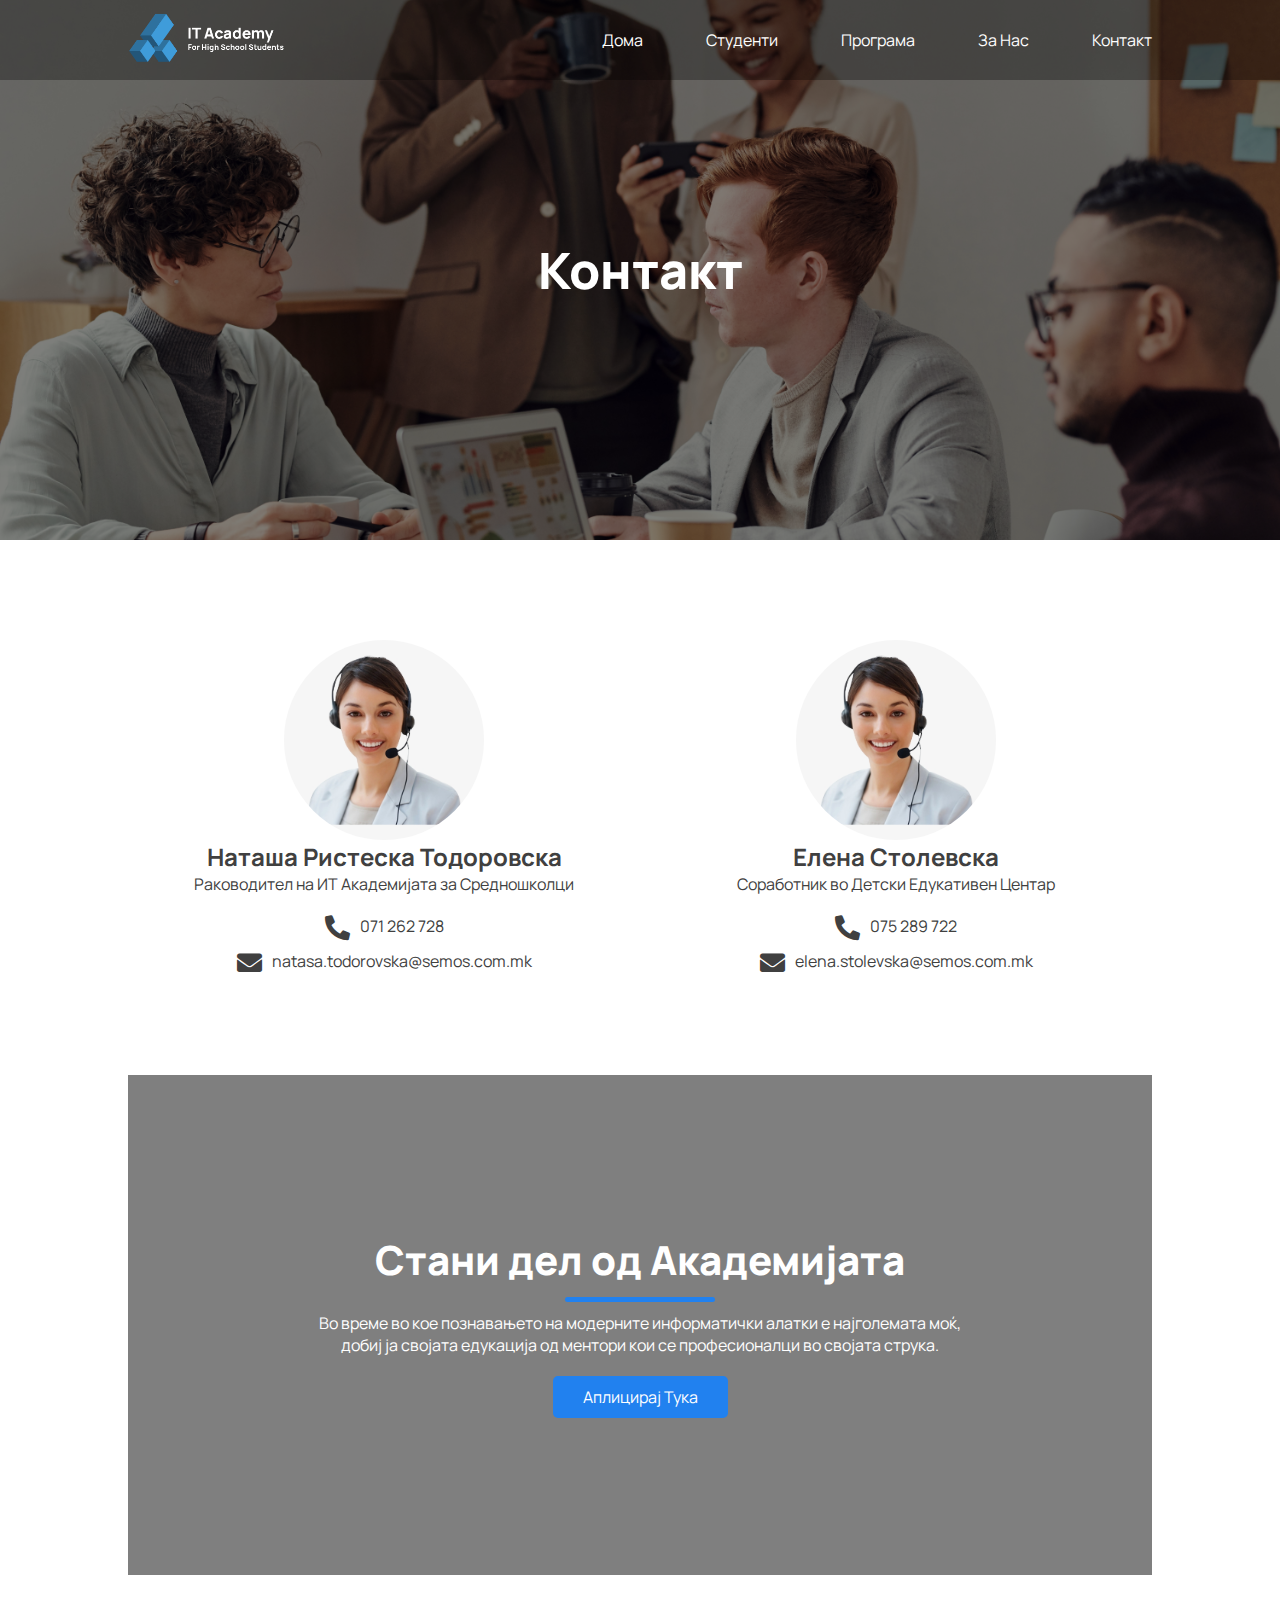
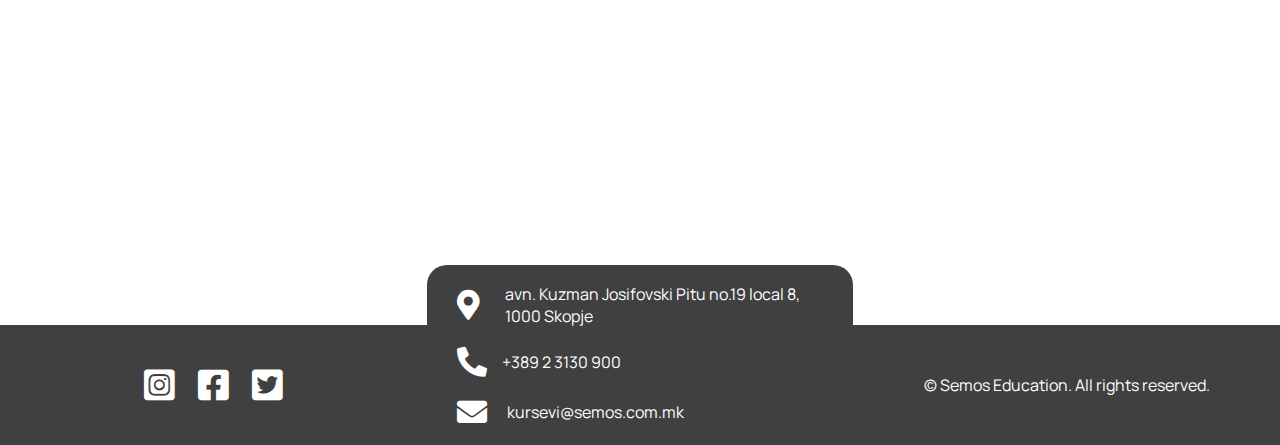
==== html/kontakt.html @ afd41f83 "first commit" ====
<!DOCTYPE html>
<html lang="en">
	<head>
		<title>ИТ Академија за средношколци | Контакт</title>
		<meta charset="UTF-8" />
		<meta name="viewport" content="width=device-width, initial-scale=1.0" />
		<link href="https://fonts.googleapis.com/css2?family=Manrope:wght@200;300;400;500;600;700;800&display=swap" rel="stylesheet">
		<link rel="icon" type="image/png" href="../images/logo/logo_blue.png">
		<link rel="stylesheet" href="../css/kontakt.css" />
		<link
			rel="stylesheet"
			href="../fontawesome-free-5.13.1-web/fontawesome-free-5.13.1-web/css/all.css"
		/>
		<link
			rel="stylesheet"
			href="../path/to/font-awesome/css/font-awesome.min.css"
		/>
	</head>
	<body>
		<header>
			<div class="header_opacity">
				<div class="container">
					<a href="../index.html"
						><img src="../images/logo/logo_1_blue.png" alt="IT Academy for high school students"
					/></a>
					<nav>
						<ul>
							<li><a href="../index.html">Дома</a></li>
							<li><a href="studenti.html">Студенти</a></li>
							<li><a href="programa.html">Програма</a></li>
							<li><a href="za_nas.html">За Нас</a></li>
							<li><a href="kontakt.html">Контакт</a></li>
						</ul>
					</nav>
				</div>
			</div>
		</header>

		<section class="showcase">
			<div class="opacity"></div>
			<div class="container">
				<h1>Контакт</h1>
			</div>
		</section>

		<section class="kontakti">
			<div class="container">
				<div class="flex-grid">
					<div class="wrapper">
						<div class="img"></div>
						<h2>Наташа Ристеска Тодоровска</h2>
						<p>Раководител на ИТ Академијата за Средношколци</p>
						<div class="info">
							<div class="tel">
								<i class="fas fa-phone-alt"></i>
								<p>
									071 262 728 
								</p>
							</div>
							<div class="email">
								<i class="fas fa-envelope"></i>
								<p>
									natasa.todorovska@semos.com.mk
								</p>
							</div>
						</div>
					</div>
					<div class="wrapper">
						<div class="img"></div>
						<h2>Елена Столевска</h2>
						<p>Соработник во Детски Едукативен Центар</p>
						<div class="info">
							<div class="tel">
								<i class="fas fa-phone-alt"></i>
								<p>
									075 289 722 
								</p>
							</div>
							<div class="email">
								<i class="fas fa-envelope"></i>
								<p>
									elena.stolevska@semos.com.mk
								</p>
							</div>
						</div>
					</div>
				</div>
			</div>
		</section>

		<section class="stani_del">
			<div class="container">
				<div class="stani_del_content">
					<div class="generation_opacity"></div>
					<div class="text">
						<h2>Стани дел од Академијата</h2>
						<div class="blue_line"></div>
						<p>
							Во време во кое познавањето на модерните информатички алатки е најголемата моќ, добиј ја својата едукација од ментори кои се професионалци во својата струка.
						</p>
						<a
							href="https://semosedu.com.mk/Content.aspx?IdMenu=1067&IdLanguage=1&IdRoot=2&IdTip=1&IdKurs=2065&IdC=1"
							target="_blank"
							>Аплицирај Тука</a
						>
					</div>
				</div>
			</div>
		</section>

		<footer>
			<div class="map">
				<div style="width: 100%;">
					<iframe
						src="https://www.google.com/maps/embed?pb=!1m18!1m12!1m3!1d2965.548845191061!2d21.44952491494779!3d41.98849526647828!2m3!1f0!2f0!3f0!3m2!1i1024!2i768!4f13.1!3m3!1m2!1s0x135415bfdd371667%3A0xccd976215f845b88!2sSemos%20Computer%20Education%20Center!5e0!3m2!1sen!2smk!4v1591045577244!5m2!1sen!2smk"
						width="100%"
						height="250"
						frameborder="0"
						style="border: 0;"
						allowfullscreen=""
						aria-hidden="false"
						tabindex="0"
					></iframe>
				</div>
				<br />
			</div>
			<div class="left">
				<div class="social">
					<a href="https://www.instagram.com/semos_education/" target="_blank"
						><i class="fab fa-instagram-square"></i
					></a>
					<a href="https://www.facebook.com/semos.edu" target="_blank"
						><i class="fab fa-facebook-square"></i
					></a>
					<a href="https://twitter.com/semosedu?lang=en" target="_blank"
						><i class="fab fa-twitter-square"></i
					></a>
				</div>
			</div>
			<div class="center">
				<div class="contact">
					<div class="location">
						<i class="fas fa-map-marker-alt"></i>
						<p>
							avn. Kuzman Josifovski Pitu no.19 local 8, 1000 Skopje
						</p>
					</div>
					<div class="phone">
						<i class="fas fa-phone-alt"></i>
						<p>
							+389 2 3130 900
						</p>
					</div>
					<div class="email">
						<i class="fas fa-envelope"></i>
						<p>
							kursevi@semos.com.mk
						</p>
					</div>
				</div>
			</div>
			<div class="right">
				© Semos Education. All rights reserved.
			</div>
		</footer>
	</body>
</html>
---- css/kontakt.css ----
@import "footer.css";
@import "stani_del.css";

* {
	padding: 0;
	margin: 0;
}

body {
	font-family: Manrope, Helvetica, sans-serif;
}

header {
	position: absolute;
	height: 80px;
	width: 100%;
	top: 0;
	left: 0;
	z-index: 1;
}

header .header_opacity {
	background-color: rgba(0, 0, 0, 0.3);
	height: 100%;
	display: flex;
	align-items: center;
}

header .container {
	width: 80%;
	margin: 0 auto;
	display: flex;
	justify-content: space-between;
	align-items: center;
}

header img {
	height: 50px;
}

header ul {
	list-style: none;
}

header ul li {
	display: inline-block;
	padding: 0 30px 0 30px;
}

header ul li:nth-child(5) {
	padding-right: 0;
}

header ul li:nth-child(1) {
	padding-left: 0;
}

header ul li a {
	color: #ffffff;
	text-decoration: none;
	font-size: 16px;
}

.container {
	width: 80%;
	margin: 0 auto;
	z-index: 1;
}

.showcase {
	background: url("../images/photo-of-people-talking-to-each-other-3182739.jpg");
	background-size: cover;
	background-position: center center;
	background-attachment: scroll;
	height: 60vh;
	display: flex;
	align-items: center;
}

.showcase .opacity {
	background-color: rgba(0, 0, 0, 0.5);
	height: 60vh;
	width: 100%;
	position: absolute;
	top: 0;
	left: 0;
	z-index: 0;
}

.showcase h1 {
	text-align: center;
	color: #ffffff;
	font-size: 50px;
	font-weight: 800;
	line-height: 80px;
}

.blue_line {
	width: 150px;
	height: 5px;
	border-radius: 5px;
	background-color: #2181ef;
}

.kontakti {
	margin-top: 100px;
	color: #404040;
}

.kontakti .flex-grid {
	display: flex;
	justify-content: space-around;
	flex-direction: row;
}

.kontakti .wrapper {
	width: 450px;
	/* margin: 0 auto; */
	text-align: center;
}

.kontakti .img {
	width: 200px;
	height: 200px;
	border-radius: 50%;
	margin: 0 auto;
	background: url("../images/rakovoditel.png");
	background-position: center center;
	background-size: cover;
}

.rakovoditel h2 {
	font-size: 30px;
	font-weight: 900;
	margin-top: 20px;
}

.kontakti p {
	font-size: 16px;
}

.kontakti .info {
	margin-top: 20px;
}

.kontakti .info div {
	display: flex;
	align-content: center;
	justify-content: center;
	margin-top: 10px;
}

.kontakti .info p {
	display: inline-block;
	margin-left: 10px;
}

.kontakti .info i {
	font-size: 25px;
}
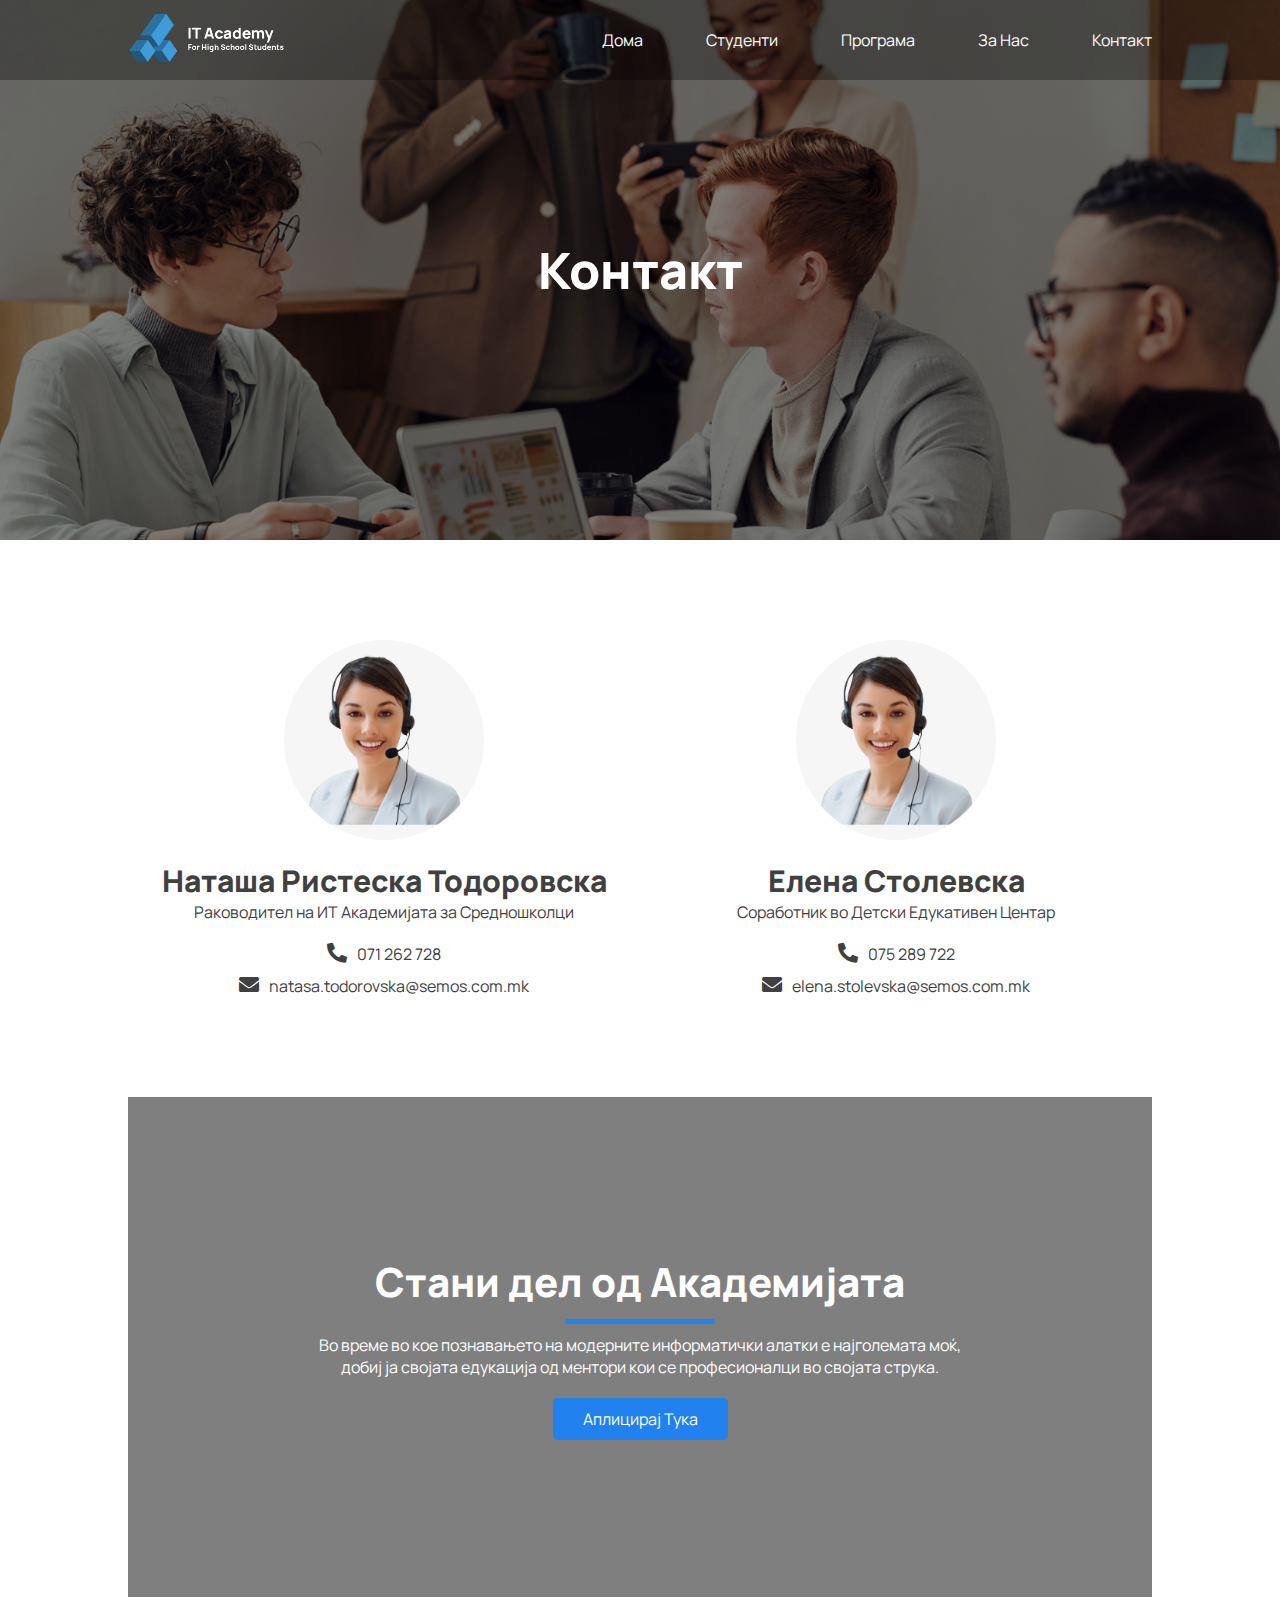
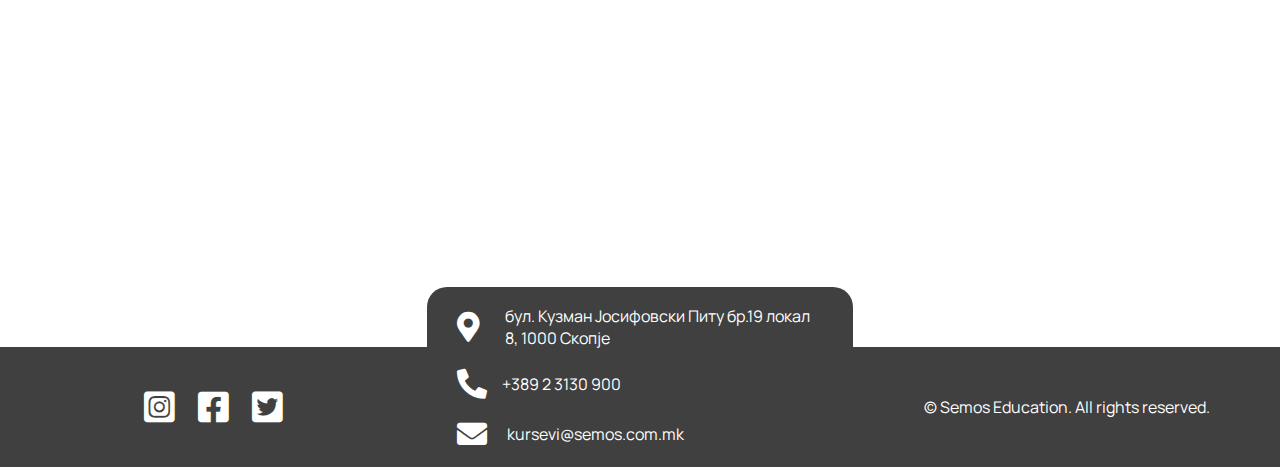
==== commit 95e0e646: "second commit" ====
--- a/html/kontakt.html
+++ b/html/kontakt.html
@@ -4,7 +4,8 @@
 		<title>ИТ Академија за средношколци | Контакт</title>
 		<meta charset="UTF-8" />
 		<meta name="viewport" content="width=device-width, initial-scale=1.0" />
-		<link href="https://fonts.googleapis.com/css2?family=Manrope:wght@200;300;400;500;600;700;800&display=swap" rel="stylesheet">
+		<link href="https://fonts.googleapis.com/css2?family=Manrope:wght@400;800&display=swap" rel="stylesheet">
+		<link href="https://fonts.googleapis.com/css2?family=Roboto:wght@400;700;900&display=swap" rel="stylesheet">
 		<link rel="icon" type="image/png" href="../images/logo/logo_blue.png">
 		<link rel="stylesheet" href="../css/kontakt.css" />
 		<link
@@ -141,21 +142,15 @@
 				<div class="contact">
 					<div class="location">
 						<i class="fas fa-map-marker-alt"></i>
-						<p>
-							avn. Kuzman Josifovski Pitu no.19 local 8, 1000 Skopje
-						</p>
+						<p>бул. Кузман Јосифовски Питу бр.19 локал 8, 1000 Скопје</p>
 					</div>
 					<div class="phone">
 						<i class="fas fa-phone-alt"></i>
-						<p>
-							+389 2 3130 900
-						</p>
+						<p>+389 2 3130 900</p>
 					</div>
 					<div class="email">
 						<i class="fas fa-envelope"></i>
-						<p>
-							kursevi@semos.com.mk
-						</p>
+						<p>kursevi@semos.com.mk</p>
 					</div>
 				</div>
 			</div>
--- a/css/kontakt.css
+++ b/css/kontakt.css
@@ -7,7 +7,7 @@
 }
 
 body {
-	font-family: Manrope, Helvetica, sans-serif;
+	font-family: "Manrope", "Roboto", sans-serif;
 }
 
 header {
@@ -129,9 +129,9 @@
 	background-size: cover;
 }
 
-.rakovoditel h2 {
+.kontakti h2 {
 	font-size: 30px;
-	font-weight: 900;
+	font-weight: 800;
 	margin-top: 20px;
 }
 
@@ -156,5 +156,5 @@
 }
 
 .kontakti .info i {
-	font-size: 25px;
+	font-size: 20px;
 }
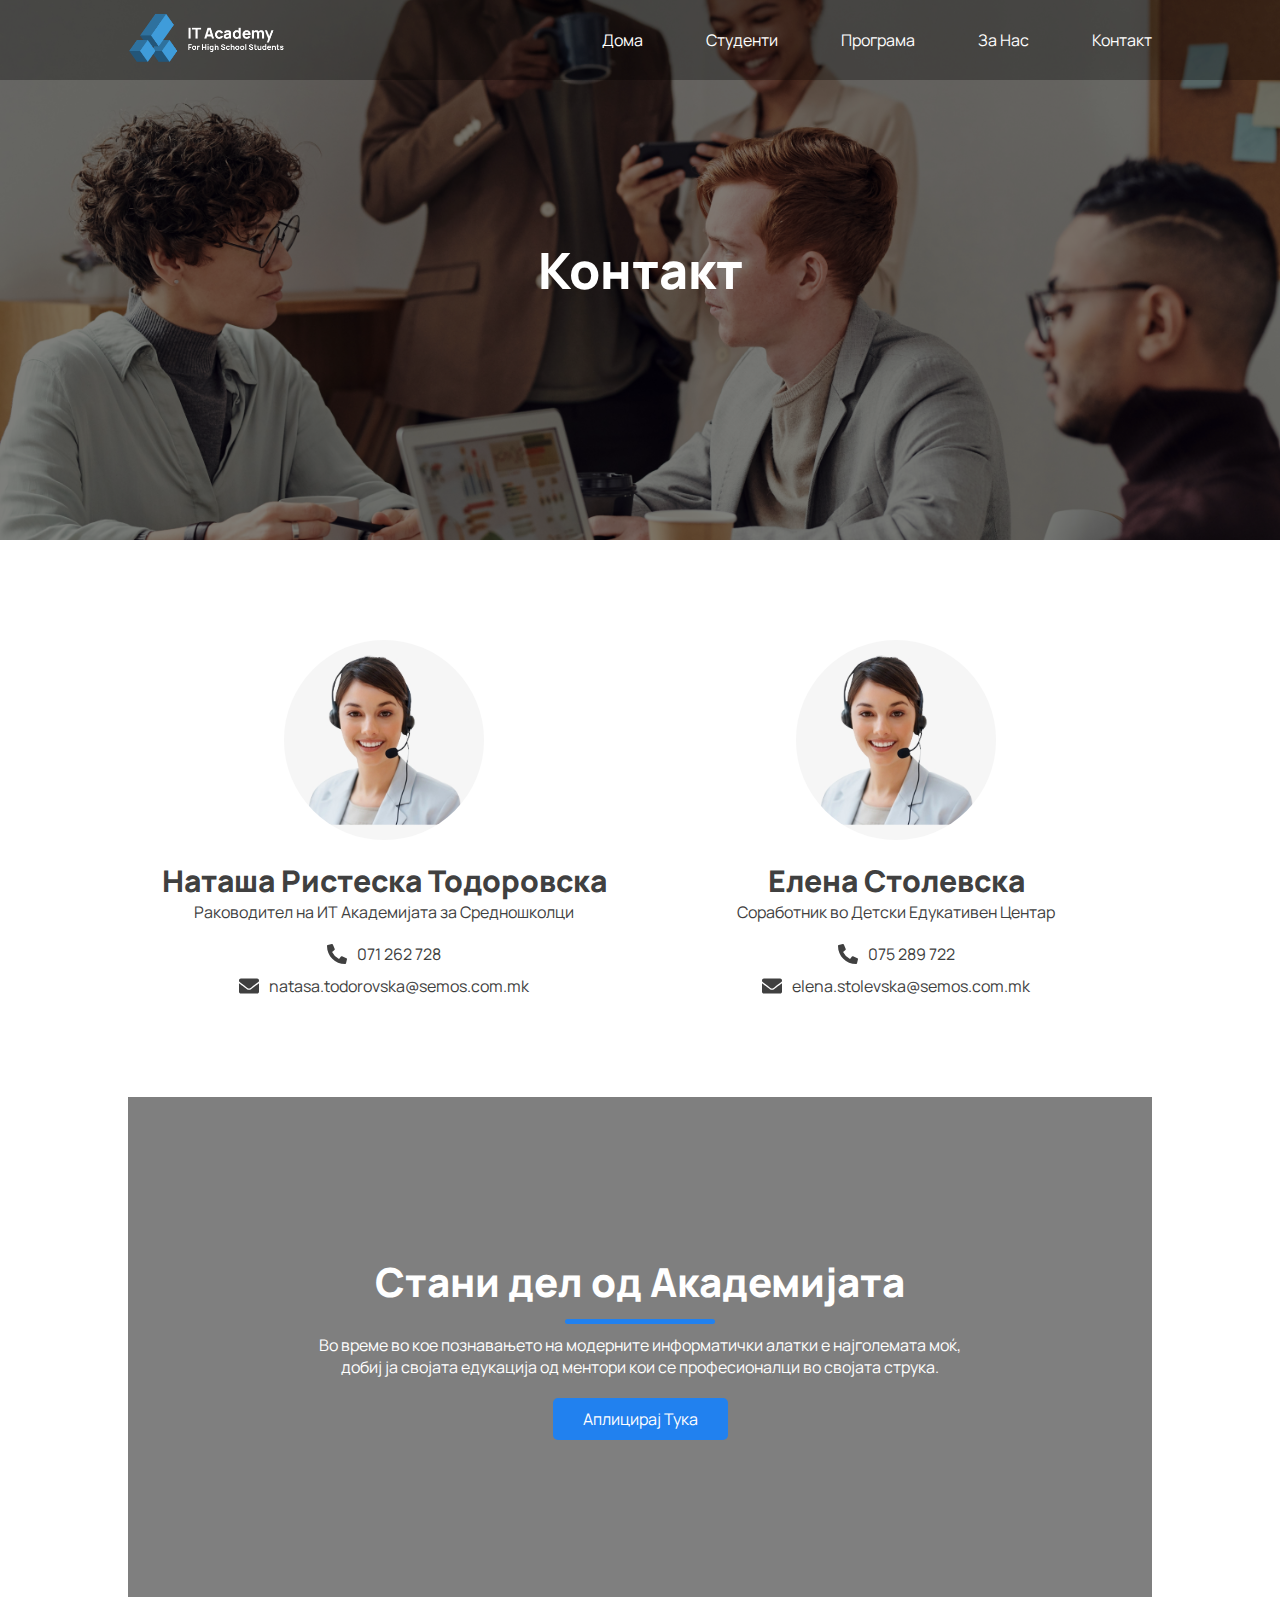
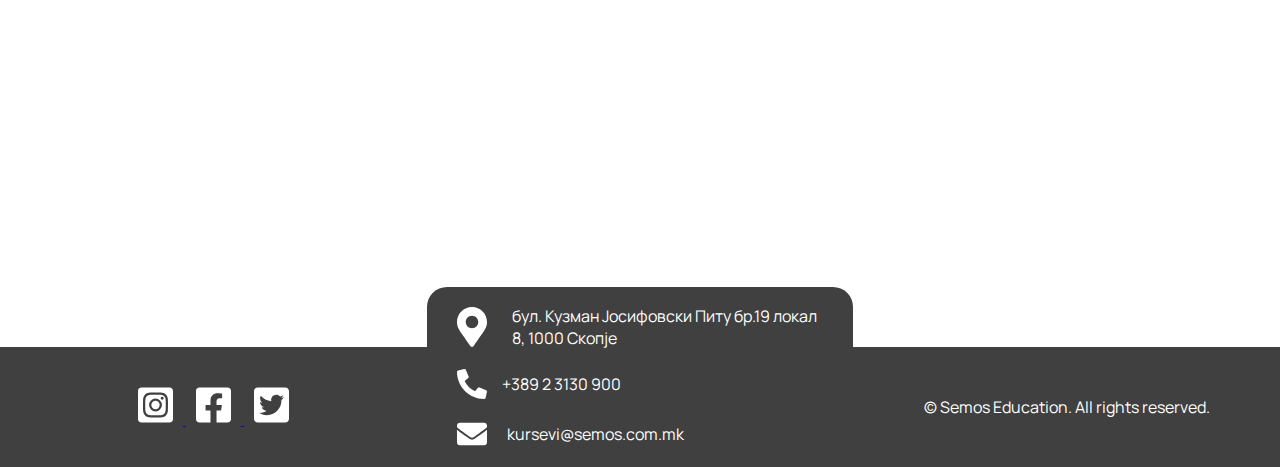
==== commit 6b8c28e1: "third commit" ====
--- a/html/kontakt.html
+++ b/html/kontakt.html
@@ -53,13 +53,13 @@
 						<p>Раководител на ИТ Академијата за Средношколци</p>
 						<div class="info">
 							<div class="tel">
-								<i class="fas fa-phone-alt"></i>
+								<img src="../svg/phone.svg" alt="phone">
 								<p>
 									071 262 728 
 								</p>
 							</div>
 							<div class="email">
-								<i class="fas fa-envelope"></i>
+								<img src="../svg/email.svg" alt="e-mail">
 								<p>
 									natasa.todorovska@semos.com.mk
 								</p>
@@ -72,13 +72,13 @@
 						<p>Соработник во Детски Едукативен Центар</p>
 						<div class="info">
 							<div class="tel">
-								<i class="fas fa-phone-alt"></i>
+								<img src="../svg/phone.svg" alt="phone">
 								<p>
 									075 289 722 
 								</p>
 							</div>
 							<div class="email">
-								<i class="fas fa-envelope"></i>
+								<img src="../svg/email.svg" alt="e-mail">
 								<p>
 									elena.stolevska@semos.com.mk
 								</p>
@@ -111,13 +111,13 @@
 
 		<footer>
 			<div class="map">
-				<div style="width: 100%;">
+				<div style="width: 100%">
 					<iframe
 						src="https://www.google.com/maps/embed?pb=!1m18!1m12!1m3!1d2965.548845191061!2d21.44952491494779!3d41.98849526647828!2m3!1f0!2f0!3f0!3m2!1i1024!2i768!4f13.1!3m3!1m2!1s0x135415bfdd371667%3A0xccd976215f845b88!2sSemos%20Computer%20Education%20Center!5e0!3m2!1sen!2smk!4v1591045577244!5m2!1sen!2smk"
 						width="100%"
 						height="250"
 						frameborder="0"
-						style="border: 0;"
+						style="border: 0"
 						allowfullscreen=""
 						aria-hidden="false"
 						tabindex="0"
@@ -127,36 +127,34 @@
 			</div>
 			<div class="left">
 				<div class="social">
-					<a href="https://www.instagram.com/semos_education/" target="_blank"
-						><i class="fab fa-instagram-square"></i
-					></a>
-					<a href="https://www.facebook.com/semos.edu" target="_blank"
-						><i class="fab fa-facebook-square"></i
-					></a>
-					<a href="https://twitter.com/semosedu?lang=en" target="_blank"
-						><i class="fab fa-twitter-square"></i
-					></a>
+					<a href="https://www.instagram.com/semos_education/" target="_blank">
+						<img src="../svg/instagram.svg" alt="">
+					</a>
+					<a href="https://www.facebook.com/semos.edu" target="_blank">
+						<img src="../svg/facebook.svg" alt="">
+					</a>
+					<a href="https://twitter.com/semosedu?lang=en" target="_blank">
+						<img src="../svg/twitter.svg" alt="">
+					</a>
 				</div>
 			</div>
 			<div class="center">
 				<div class="contact">
 					<div class="location">
-						<i class="fas fa-map-marker-alt"></i>
+						<img src="../svg/adress.svg" alt="">
 						<p>бул. Кузман Јосифовски Питу бр.19 локал 8, 1000 Скопје</p>
 					</div>
 					<div class="phone">
-						<i class="fas fa-phone-alt"></i>
+						<img src="../svg/phone.svg" alt="">
 						<p>+389 2 3130 900</p>
 					</div>
 					<div class="email">
-						<i class="fas fa-envelope"></i>
+						<img src="../svg/email.svg" alt="">
 						<p>kursevi@semos.com.mk</p>
 					</div>
 				</div>
 			</div>
-			<div class="right">
-				© Semos Education. All rights reserved.
-			</div>
+			<div class="right">© Semos Education. All rights reserved.</div>
 		</footer>
 	</body>
 </html>
--- a/css/kontakt.css
+++ b/css/kontakt.css
@@ -155,6 +155,7 @@
 	margin-left: 10px;
 }
 
-.kontakti .info i {
-	font-size: 20px;
+.kontakti .info img {
+	width: 20px;
+	filter: invert(25%);
 }
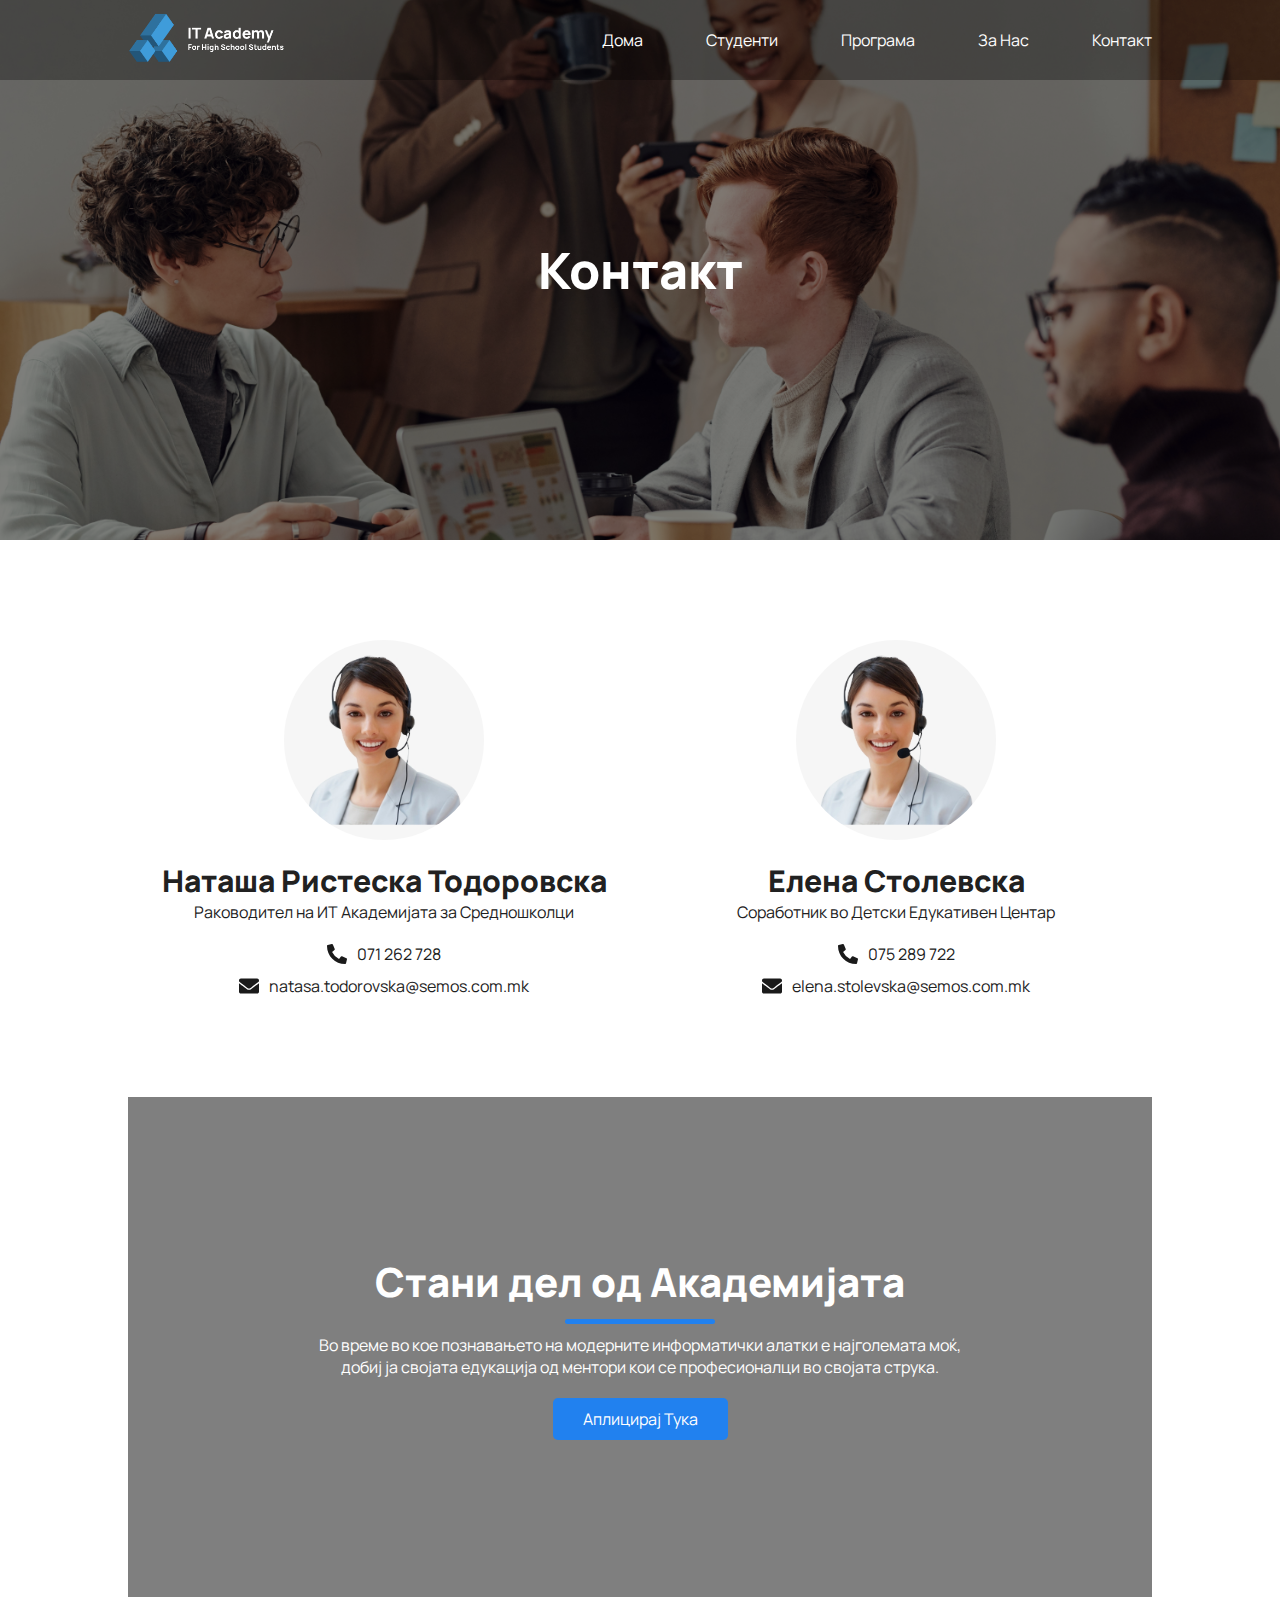
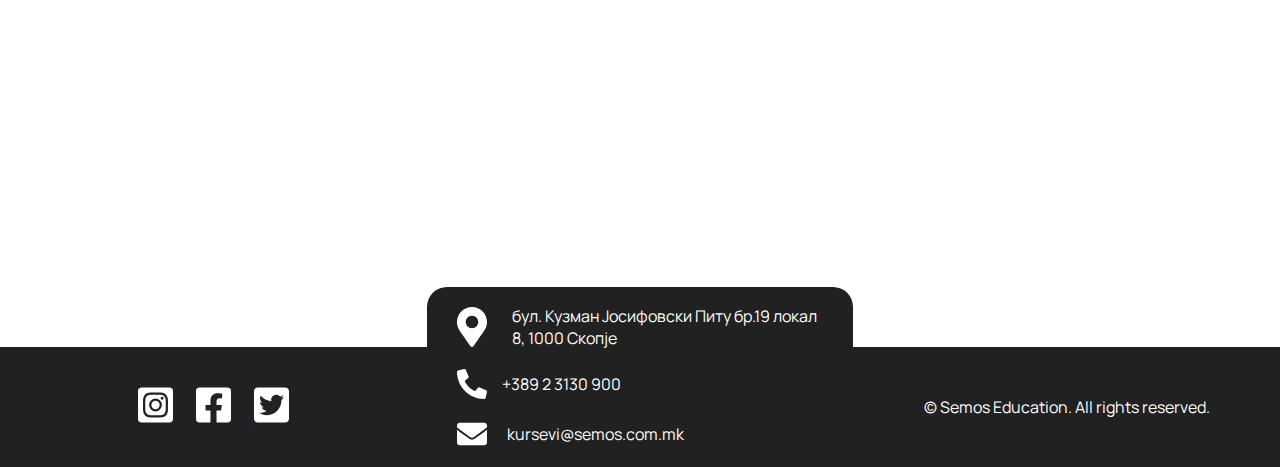
==== commit 07c1108e: "fourth" ====
--- a/html/kontakt.html
+++ b/html/kontakt.html
@@ -128,28 +128,28 @@
 			<div class="left">
 				<div class="social">
 					<a href="https://www.instagram.com/semos_education/" target="_blank">
-						<img src="../svg/instagram.svg" alt="">
+						<img src="../svg/instagram.svg">
 					</a>
 					<a href="https://www.facebook.com/semos.edu" target="_blank">
-						<img src="../svg/facebook.svg" alt="">
+						<img src="../svg/facebook.svg">
 					</a>
 					<a href="https://twitter.com/semosedu?lang=en" target="_blank">
-						<img src="../svg/twitter.svg" alt="">
+						<img src="../svg/twitter.svg">
 					</a>
 				</div>
 			</div>
 			<div class="center">
 				<div class="contact">
 					<div class="location">
-						<img src="../svg/adress.svg" alt="">
+						<img src="../svg/adress.svg">
 						<p>бул. Кузман Јосифовски Питу бр.19 локал 8, 1000 Скопје</p>
 					</div>
 					<div class="phone">
-						<img src="../svg/phone.svg" alt="">
+						<img src="../svg/phone.svg">
 						<p>+389 2 3130 900</p>
 					</div>
 					<div class="email">
-						<img src="../svg/email.svg" alt="">
+						<img src="../svg/email.svg">
 						<p>kursevi@semos.com.mk</p>
 					</div>
 				</div>
--- a/css/kontakt.css
+++ b/css/kontakt.css
@@ -104,7 +104,7 @@
 
 .kontakti {
 	margin-top: 100px;
-	color: #404040;
+	color: #212121;
 }
 
 .kontakti .flex-grid {
@@ -115,7 +115,6 @@
 
 .kontakti .wrapper {
 	width: 450px;
-	/* margin: 0 auto; */
 	text-align: center;
 }
 
@@ -157,5 +156,5 @@
 
 .kontakti .info img {
 	width: 20px;
-	filter: invert(25%);
+	filter: invert(10%);
 }
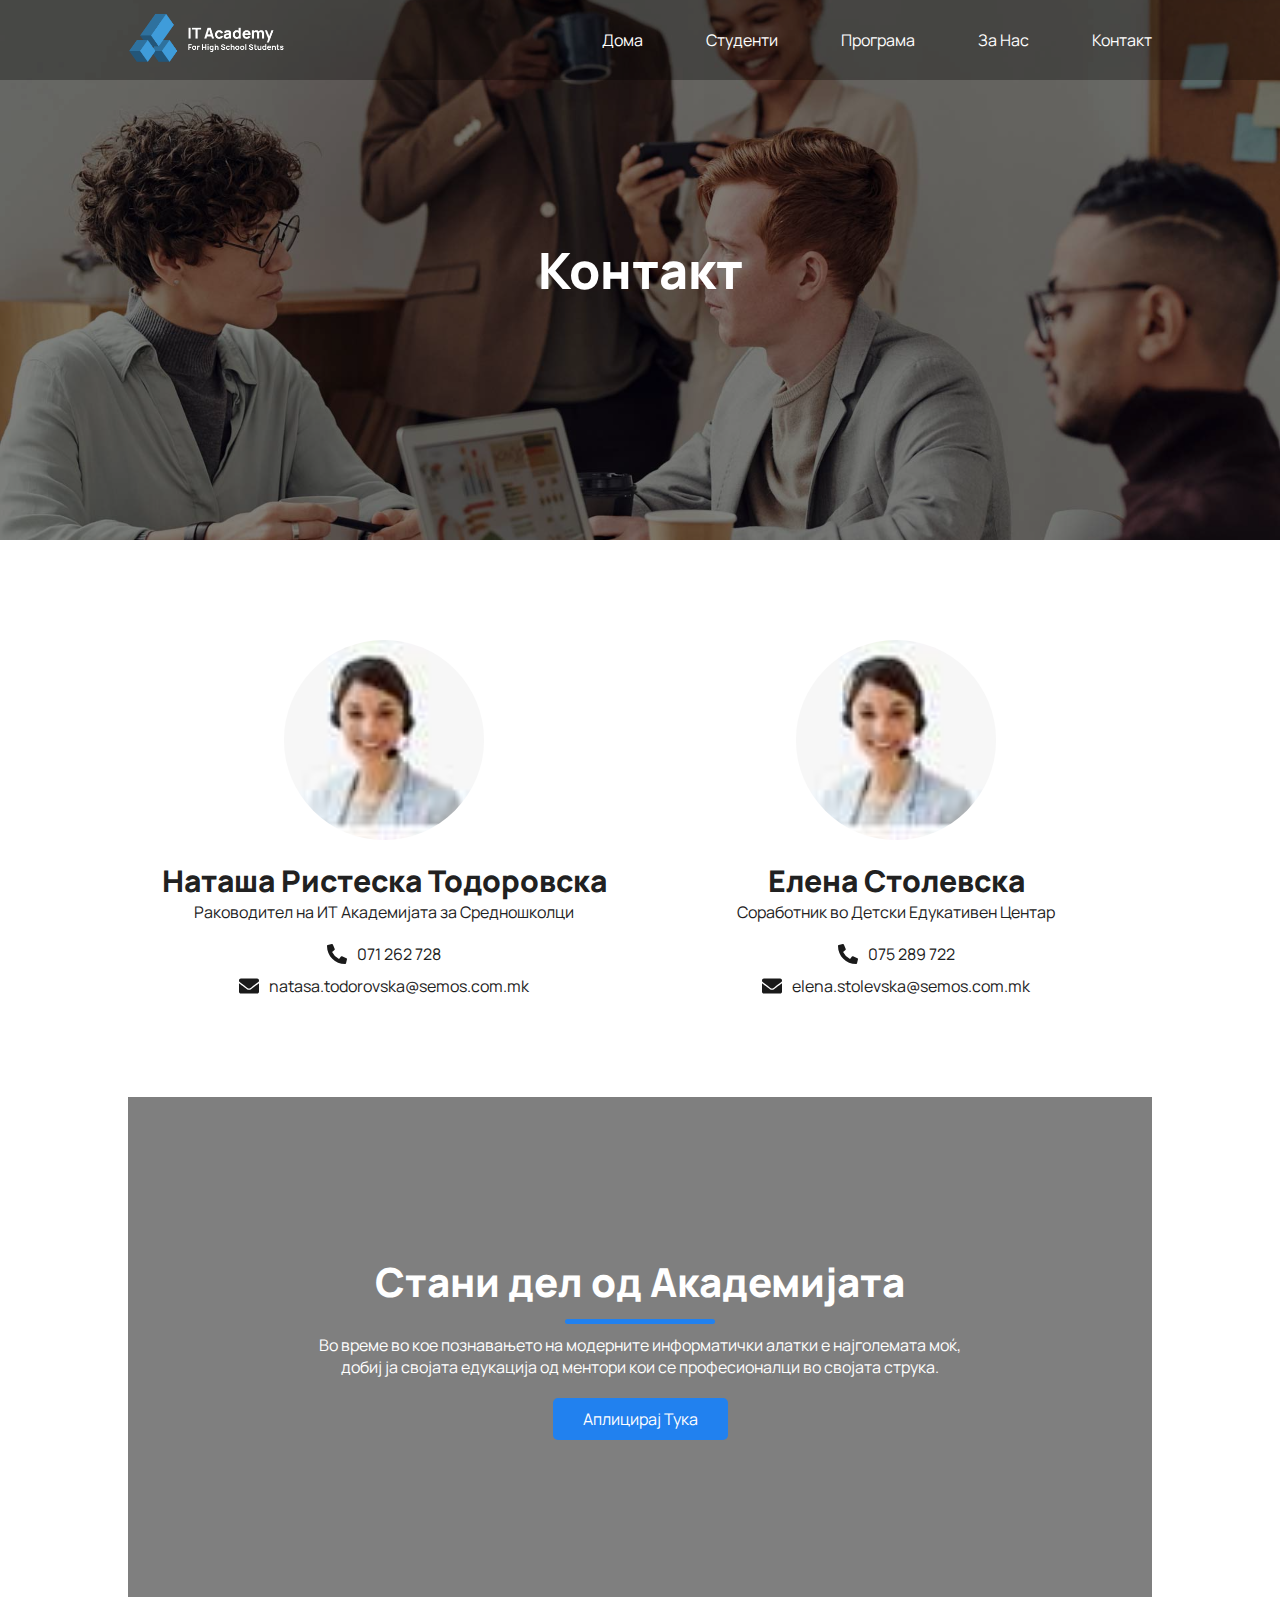
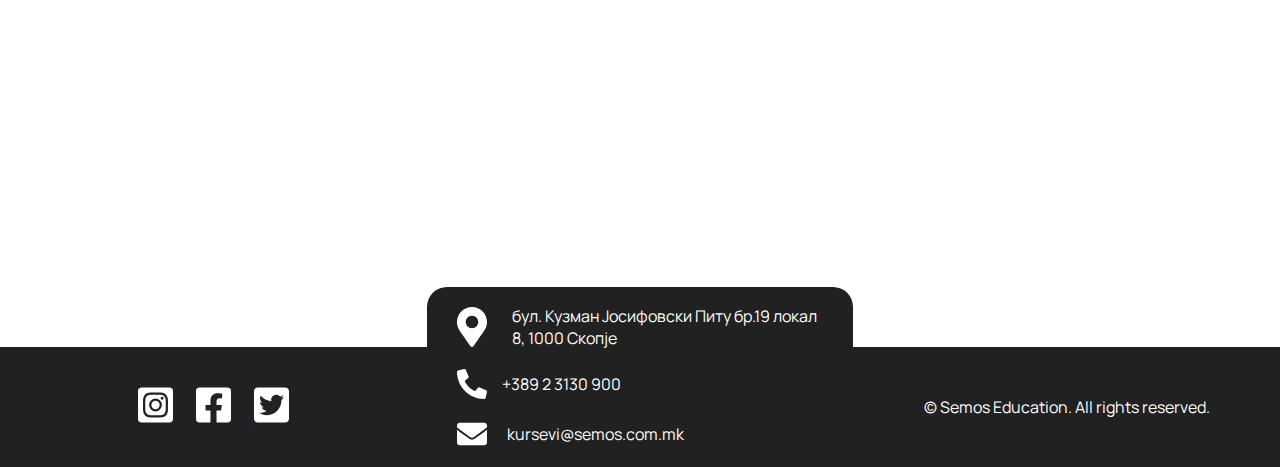
==== commit 358789ac: "before responsive" ====
--- a/html/kontakt.html
+++ b/html/kontakt.html
@@ -21,9 +21,9 @@
 		<header>
 			<div class="header_opacity">
 				<div class="container">
-					<a href="../index.html"
-						><img src="../images/logo/logo_1_blue.png" alt="IT Academy for high school students"
-					/></a>
+					<a href="../index.html" class="logo">
+						<img src="../images/logo/logo_1_blue.png" alt="IT Academy for high school students"/>
+					</a>
 					<nav>
 						<ul>
 							<li><a href="../index.html">Дома</a></li>
--- a/css/kontakt.css
+++ b/css/kontakt.css
@@ -36,6 +36,11 @@
 
 header img {
 	height: 50px;
+}
+
+header .logo:hover {
+	transform: scale(1.05);
+	transition: 0.3s;
 }
 
 header ul {
@@ -123,7 +128,7 @@
 	height: 200px;
 	border-radius: 50%;
 	margin: 0 auto;
-	background: url("../images/rakovoditel.png");
+	background: url("../images/rakovoditel.jpg");
 	background-position: center center;
 	background-size: cover;
 }
